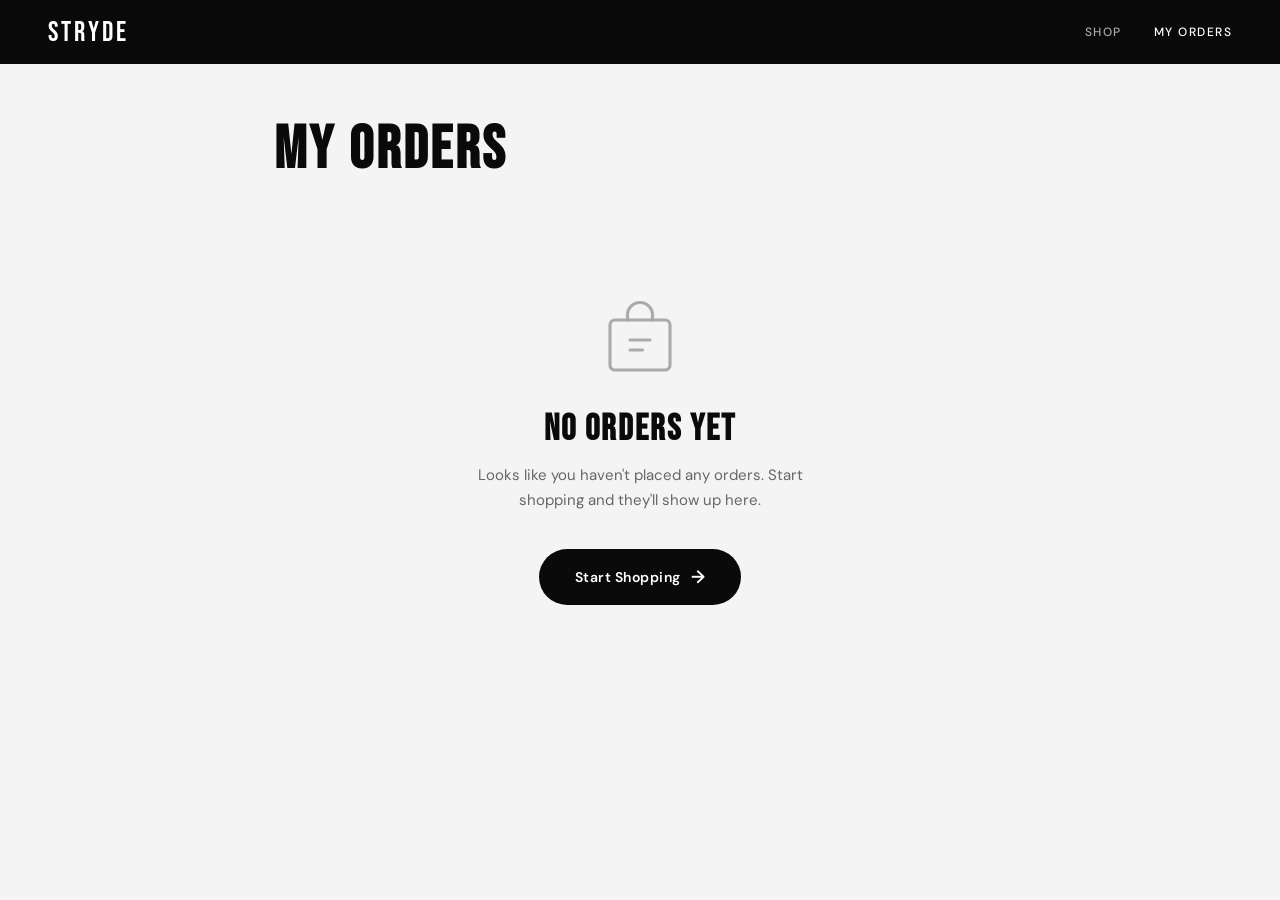
==== orders.html @ 08ab0f85 "Initial STRYDE ecommerce commit" ====
<!DOCTYPE html>
<html lang="en">
<head>
  <meta charset="UTF-8" />
  <meta name="viewport" content="width=device-width, initial-scale=1.0"/>
  <title>Stryde — My Orders</title>
  <link rel="preconnect" href="https://fonts.googleapis.com">
  <link rel="preconnect" href="https://fonts.gstatic.com" crossorigin>
  <link href="https://fonts.googleapis.com/css2?family=Bebas+Neue&family=DM+Sans:ital,wght@0,300;0,400;0,500;0,600;1,400&display=swap" rel="stylesheet">
  <link rel="stylesheet" href="css/orders.css" />
</head>
<body>

  <!-- HEADER -->
  <header class="site-header">
    <div class="header-inner">
      <a href="index.html" class="brand">STRYDE</a>
      <nav class="header-nav">
        <a href="index.html" class="nav-link">Shop</a>
        <a href="orders.html" class="nav-link nav-link--active">My Orders</a>
      </nav>
    </div>
  </header>

  <!-- MAIN -->
  <main class="orders-wrapper">

    <!-- PAGE TITLE -->
    <div class="page-heading">
      <h1 class="page-title">My Orders</h1>
      <p class="page-subtitle" id="orderCount"></p>
    </div>

    <!-- ORDER LIST -->
    <div class="orders-list" id="ordersList"></div>

    <!-- EMPTY STATE -->
    <div class="empty-state" id="emptyState" style="display:none;">
      <div class="empty-icon">
        <svg viewBox="0 0 64 64" fill="none" xmlns="http://www.w3.org/2000/svg">
          <rect x="8" y="16" width="48" height="40" rx="4" stroke="currentColor" stroke-width="2.5"/>
          <path d="M22 16V12a10 10 0 0 1 20 0v4" stroke="currentColor" stroke-width="2.5" stroke-linecap="round"/>
          <path d="M24 32h16M24 40h10" stroke="currentColor" stroke-width="2.5" stroke-linecap="round"/>
        </svg>
      </div>
      <h2 class="empty-title">No orders yet</h2>
      <p class="empty-msg">Looks like you haven't placed any orders. Start shopping and they'll show up here.</p>
      <a href="index.html" class="start-shopping-btn">
        Start Shopping <span class="btn-arrow">→</span>
      </a>
    </div>

  </main>

  <!-- ORDER CARD TEMPLATE -->
  <template id="orderCardTemplate">
    <article class="order-card">
      <div class="order-card-header">
        <div class="order-meta-left">
          <span class="order-id-label">Order</span>
          <span class="order-id"></span>
        </div>
        <div class="order-meta-right">
          <span class="order-date"></span>
          <span class="order-status">Shipping</span>
        </div>
      </div>

      <div class="order-items"></div>

      <div class="order-card-footer">
        <span class="order-items-count"></span>
        <div class="order-total-row">
          <span class="order-total-label">Order Total</span>
          <span class="order-total-amount"></span>
        </div>
      </div>
    </article>
  </template>

  <!-- ITEM ROW TEMPLATE -->
  <template id="itemRowTemplate">
    <div class="item-row">
      <div class="item-thumb-wrap">
        <img class="item-thumb" alt="" />
        <div class="item-thumb-placeholder" style="display:none;">
          <svg viewBox="0 0 24 24" fill="none" stroke="currentColor" stroke-width="1.5" stroke-linecap="round" stroke-linejoin="round">
            <path d="M2 16l2-6 5 2 4-6 7 4-1 6H2z"/>
          </svg>
        </div>
      </div>
      <div class="item-details">
        <span class="item-name"></span>
        <span class="item-qty"></span>
      </div>
      <span class="item-line-total"></span>
    </div>
  </template>

  <script src="js/orders.js"></script>
</body>
</html>
---- css/orders.css ----
/* =============================================
   STRYDE — MY ORDERS STYLES
   Theme: Nike-inspired, black & white, minimal
   Fonts: Bebas Neue (display) + DM Sans (body)
============================================= */

*, *::before, *::after {
  box-sizing: border-box;
  margin: 0;
  padding: 0;
}

:root {
  --black:      #0a0a0a;
  --white:      #ffffff;
  --gray-50:    #fafafa;
  --gray-100:   #f4f4f4;
  --gray-200:   #e8e8e8;
  --gray-400:   #aaaaaa;
  --gray-600:   #666666;
  --green:      #1a7f3c;
  --green-bg:   #edf7f1;
  --radius-sm:  8px;
  --radius-md:  14px;
  --radius-lg:  18px;
  --transition: 0.22s cubic-bezier(0.4, 0, 0.2, 1);
  --shadow-card: 0 2px 16px rgba(0,0,0,0.07);
  --shadow-hover: 0 10px 40px rgba(0,0,0,0.12);
}

html { scroll-behavior: smooth; }

body {
  font-family: 'DM Sans', sans-serif;
  background: var(--gray-100);
  color: var(--black);
  min-height: 100vh;
  -webkit-font-smoothing: antialiased;
}

/* ── HEADER ── */
.site-header {
  background: var(--black);
  height: 64px;
  padding: 0 48px;
  display: flex;
  align-items: center;
  position: sticky;
  top: 0;
  z-index: 100;
}

.header-inner {
  width: 100%;
  display: flex;
  align-items: center;
  justify-content: space-between;
}

.brand {
  font-family: 'Bebas Neue', sans-serif;
  font-size: 28px;
  color: var(--white);
  letter-spacing: 3px;
  text-decoration: none;
}

.header-nav {
  display: flex;
  gap: 32px;
  align-items: center;
}

.nav-link {
  font-size: 12px;
  font-weight: 500;
  letter-spacing: 1.5px;
  text-transform: uppercase;
  color: var(--gray-400);
  text-decoration: none;
  transition: color var(--transition);
}

.nav-link:hover,
.nav-link--active {
  color: var(--white);
}

/* ── MAIN WRAPPER ── */
.orders-wrapper {
  max-width: 780px;
  margin: 0 auto;
  padding: 56px 24px 100px;
}

/* ── PAGE HEADING ── */
.page-heading {
  margin-bottom: 40px;
  animation: fadeUp 0.4s ease both;
}

.page-title {
  font-family: 'Bebas Neue', sans-serif;
  font-size: clamp(40px, 6vw, 60px);
  letter-spacing: 3px;
  color: var(--black);
  line-height: 1;
  margin-bottom: 8px;
}

.page-subtitle {
  font-size: 14px;
  color: var(--gray-600);
  font-weight: 400;
}

/* ── ORDERS LIST ── */
.orders-list {
  display: flex;
  flex-direction: column;
  gap: 20px;
}

/* ── ORDER CARD ── */
.order-card {
  background: var(--white);
  border-radius: var(--radius-lg);
  box-shadow: var(--shadow-card);
  overflow: hidden;
  transition: transform var(--transition), box-shadow var(--transition);
  animation: fadeUp 0.4s ease both;
}

.order-card:hover {
  transform: translateY(-3px);
  box-shadow: var(--shadow-hover);
}

/* ── CARD HEADER ── */
.order-card-header {
  display: flex;
  justify-content: space-between;
  align-items: flex-start;
  padding: 22px 28px 18px;
  border-bottom: 1px solid var(--gray-200);
  background: var(--gray-50);
}

.order-meta-left {
  display: flex;
  flex-direction: column;
  gap: 3px;
}

.order-id-label {
  font-size: 10px;
  font-weight: 600;
  letter-spacing: 2px;
  text-transform: uppercase;
  color: var(--gray-400);
}

.order-id {
  font-family: 'DM Sans', sans-serif;
  font-size: 15px;
  font-weight: 600;
  color: var(--black);
  letter-spacing: 0.3px;
}

.order-meta-right {
  display: flex;
  flex-direction: column;
  align-items: flex-end;
  gap: 6px;
}

.order-date {
  font-size: 13px;
  color: var(--gray-600);
}

.order-status {
  font-size: 11px;
  font-weight: 600;
  letter-spacing: 0.8px;
  color: var(--green);
  background: var(--green-bg);
  padding: 3px 10px;
  border-radius: 99px;
}

/* ── ITEM ROWS ── */
.order-items {
  padding: 4px 0;
}

.item-row {
  display: flex;
  align-items: center;
  gap: 16px;
  padding: 14px 28px;
  border-bottom: 1px solid var(--gray-200);
  transition: background var(--transition);
}

.item-row:last-child {
  border-bottom: none;
}

.item-row:hover {
  background: var(--gray-50);
}

/* Thumbnail */
.item-thumb-wrap {
  width: 52px;
  height: 52px;
  border-radius: var(--radius-sm);
  overflow: hidden;
  flex-shrink: 0;
  background: var(--gray-100);
  border: 1px solid var(--gray-200);
}

.item-thumb {
  width: 100%;
  height: 100%;
  object-fit: cover;
  display: block;
}

.item-thumb-placeholder {
  width: 100%;
  height: 100%;
  display: flex;
  align-items: center;
  justify-content: center;
  color: var(--gray-400);
}

.item-thumb-placeholder svg {
  width: 22px;
  height: 22px;
}

/* Item Details */
.item-details {
  flex: 1;
  min-width: 0;
  display: flex;
  flex-direction: column;
  gap: 3px;
}

.item-name {
  font-size: 14px;
  font-weight: 600;
  color: var(--black);
  white-space: nowrap;
  overflow: hidden;
  text-overflow: ellipsis;
}

.item-qty {
  font-size: 12px;
  color: var(--gray-600);
}

.item-line-total {
  font-size: 14px;
  font-weight: 600;
  color: var(--black);
  white-space: nowrap;
  font-variant-numeric: tabular-nums;
  flex-shrink: 0;
}

/* ── CARD FOOTER ── */

.order-card {
  will-change: transform;
}

.order-card-footer {
  display: flex;
  align-items: center;
  justify-content: space-between;
  padding: 18px 28px;
  background: var(--gray-50);
  border-top: 1px solid var(--gray-200);
}

.order-items-count {
  font-size: 12px;
  color: var(--gray-400);
  font-weight: 500;
}

.order-total-row {
  display: flex;
  align-items: baseline;
  gap: 10px;
}

.order-total-label {
  font-size: 12px;
  font-weight: 500;
  letter-spacing: 1px;
  text-transform: uppercase;
  color: var(--gray-600);
}

.order-total-amount {
  font-family: 'Bebas Neue', sans-serif;
  font-size: 26px;
  letter-spacing: 1px;
  color: var(--black);
}

/* ── EMPTY STATE ── */
.empty-state {
  display: flex;
  flex-direction: column;
  align-items: center;
  text-align: center;
  padding: 80px 24px;
  animation: fadeUp 0.4s ease both;
}

.empty-icon {
  width: 80px;
  height: 80px;
  color: var(--gray-400);
  margin-bottom: 28px;
}

.empty-icon svg {
  width: 100%;
  height: 100%;
}

.empty-title {
  font-family: 'Bebas Neue', sans-serif;
  font-size: 36px;
  letter-spacing: 2px;
  color: var(--black);
  margin-bottom: 12px;
}

.empty-msg {
  font-size: 15px;
  color: var(--gray-600);
  line-height: 1.65;
  max-width: 340px;
  margin-bottom: 36px;
}

.start-shopping-btn {
  display: inline-flex;
  align-items: center;
  gap: 10px;
  background: var(--black);
  color: var(--white);
  text-decoration: none;
  padding: 16px 36px;
  border-radius: 999px;
  font-size: 14px;
  font-weight: 600;
  letter-spacing: 0.5px;
  transition: background var(--transition), transform var(--transition), box-shadow var(--transition);
}

.start-shopping-btn:hover {
  background: #222;
  transform: translateY(-2px);
  box-shadow: 0 6px 24px rgba(0,0,0,0.18);
}

.start-shopping-btn:hover .btn-arrow {
  transform: translateX(4px);
}

.btn-arrow {
  font-size: 18px;
  display: inline-block;
  transition: transform var(--transition);
}

/* ── ANIMATIONS ── */
@keyframes fadeUp {
  from { opacity: 0; transform: translateY(20px); }
  to   { opacity: 1; transform: translateY(0); }
}

/* Stagger cards */
.order-card:nth-child(1)  { animation-delay: 0ms;   }
.order-card:nth-child(2)  { animation-delay: 60ms;  }
.order-card:nth-child(3)  { animation-delay: 120ms; }
.order-card:nth-child(4)  { animation-delay: 180ms; }
.order-card:nth-child(5)  { animation-delay: 240ms; }
.order-card:nth-child(6)  { animation-delay: 300ms; }
.order-card:nth-child(7)  { animation-delay: 360ms; }
.order-card:nth-child(8)  { animation-delay: 420ms; }

/* ── RESPONSIVE ── */
@media (max-width: 600px) {
  .site-header { padding: 0 20px; }
  .orders-wrapper { padding: 36px 16px 80px; }

  .order-card-header,
  .item-row,
  .order-card-footer { padding-left: 20px; padding-right: 20px; }

  .order-meta-right { align-items: flex-end; }
  .page-title { font-size: 38px; }
}

@media (max-width: 400px) {
  .order-card-header { flex-direction: column; gap: 10px; }
  .order-meta-right { align-items: flex-start; flex-direction: row; gap: 12px; }
}
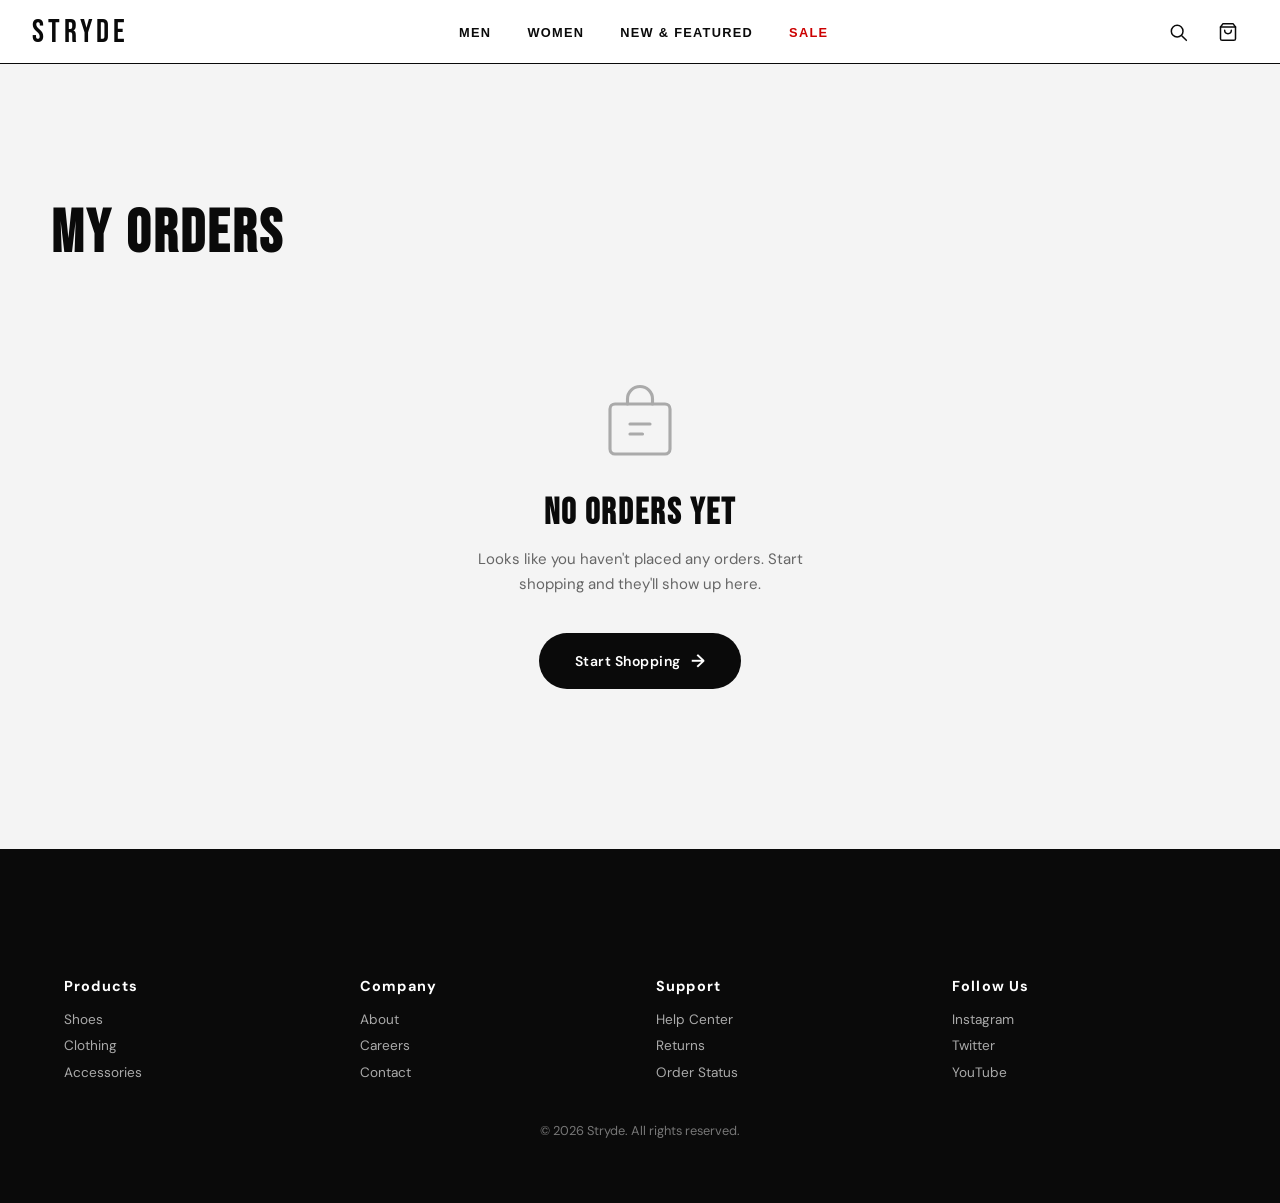
==== commit 834d92c6: "Added modal order details system" ====
--- a/orders.html
+++ b/orders.html
@@ -7,20 +7,84 @@
   <link rel="preconnect" href="https://fonts.googleapis.com">
   <link rel="preconnect" href="https://fonts.gstatic.com" crossorigin>
   <link href="https://fonts.googleapis.com/css2?family=Bebas+Neue&family=DM+Sans:ital,wght@0,300;0,400;0,500;0,600;1,400&display=swap" rel="stylesheet">
+  <link rel="stylesheet" href="css/style.css" />
   <link rel="stylesheet" href="css/orders.css" />
 </head>
 <body>
 
   <!-- HEADER -->
-  <header class="site-header">
-    <div class="header-inner">
-      <a href="index.html" class="brand">STRYDE</a>
-      <nav class="header-nav">
-        <a href="index.html" class="nav-link">Shop</a>
-        <a href="orders.html" class="nav-link nav-link--active">My Orders</a>
-      </nav>
-    </div>
-  </header>
+<nav class="stryde-nav" id="navbar" role="navigation" aria-label="Main navigation">
+  <div class="nav-inner">
+
+    <a href="index.html" class="nav-logo" aria-label="Stryde home">STRYDE</a>
+
+    <ul class="nav-menu" role="list">
+      <li><a href="#">Men</a></li>
+      <li><a href="#">Women</a></li>
+      <li><a href="#">New & Featured</a></li>
+      <li><a href="#" class="sale">Sale</a></li>
+    </ul>
+
+    <div class="nav-actions">
+
+      <div class="search-wrapper" id="searchWrapper">
+
+        <button class="nav-icon-btn"
+                id="searchBtn"
+                aria-label="Toggle search">
+
+          <svg viewBox="0 0 24 24" aria-hidden="true">
+            <circle cx="11" cy="11" r="7"/>
+            <line x1="16.5" y1="16.5" x2="22" y2="22"/>
+          </svg>
+
+        </button>
+
+        <input type="search"
+               class="search-input"
+               id="searchInput"
+               placeholder="Search..."
+               aria-label="Search" />
+
+      </div>
+
+      <button class="nav-icon-btn"
+              aria-label="View cart"
+              onclick="window.location.href='cart.html'">
+
+        <svg viewBox="0 0 24 24" aria-hidden="true">
+          <path d="M6 2L3 6v14a2 2 0 002 2h14a2 2 0 002-2V6l-3-4z"/>
+          <line x1="3" y1="6" x2="21" y2="6"/>
+          <path d="M16 10a4 4 0 01-8 0"/>
+        </svg>
+
+        <span class="cart-badge"></span>
+
+      </button>
+
+      <button class="hamburger"
+              id="hamburger"
+              aria-label="Toggle menu">
+
+        <span></span>
+        <span></span>
+        <span></span>
+
+      </button>
+
+    </div>
+
+  </div>
+</nav>
+
+<div class="mobile-drawer" id="mobileDrawer" aria-hidden="true">
+  <ul role="list">
+    <li><a href="#">Men</a></li>
+    <li><a href="#">Women</a></li>
+    <li><a href="#">New & Featured</a></li>
+    <li><a href="#" class="sale">Sale</a></li>
+  </ul>
+</div>
 
   <!-- MAIN -->
   <main class="orders-wrapper">
@@ -97,6 +161,63 @@
     </div>
   </template>
 
+  <div class="order-modal-overlay" id="orderModal">
+
+  <div class="order-modal">
+
+    <button class="modal-close" id="closeModal">
+      ✕
+    </button>
+
+    <div id="modalContent">
+
+    </div>
+
+  </div>
+
+</div><footer class="stryde-footer">
+
+  <script src="js/main.js"></script>
   <script src="js/orders.js"></script>
+
+  <footer class="stryde-footer">
+  <div class="footer-container">
+
+    <div class="footer-col">
+      <h4>Products</h4>
+      <a href="#">Shoes</a>
+      <a href="#">Clothing</a>
+      <a href="#">Accessories</a>
+    </div>
+
+    <div class="footer-col">
+      <h4>Company</h4>
+      <a href="#">About</a>
+      <a href="#">Careers</a>
+      <a href="#">Contact</a>
+    </div>
+
+    <div class="footer-col">
+      <h4>Support</h4>
+      <a href="#">Help Center</a>
+      <a href="#">Returns</a>
+      <a href="#">Order Status</a>
+    </div>
+
+    <div class="footer-col">
+      <h4>Follow Us</h4>
+      <a href="#">Instagram</a>
+      <a href="#">Twitter</a>
+      <a href="#">YouTube</a>
+    </div>
+
+  </div>
+
+  <div class="footer-bottom">
+    <p>© 2026 Stryde. All rights reserved.</p>
+  </div>
+</footer>
+
+
 </body>
 </html>
--- a/css/style.css
+++ b/css/style.css
@@ -0,0 +1,1587 @@
+@import url('https://fonts.googleapis.com/css2?family=Bebas+Neue&family=Barlow:wght@400;500;600&display=swap');
+
+/* Smooth transitions everywhere */
+* {
+  transition: all 0.25s ease;
+}
+
+*, *::before, *::after {
+  box-sizing: border-box;
+  margin: 0;
+  padding: 0;
+}
+
+:root {
+  --black: #0a0a0a;
+  --white: #ffffff;
+  --nav-height: 64px;
+
+  --off-white: #f7f7f5;
+  --gray-100: #f2f2f0;
+  --gray-300: #d8d8d4;
+  --gray-500: #9a9a94;
+  --gray-700: #4a4a46;
+
+  --accent: #c8ff00;
+
+  --font-display: 'Bebas Neue', sans-serif;
+  --font-body: 'Barlow', sans-serif;
+
+  --transition: 0.22s cubic-bezier(0.4, 0, 0.2, 1);
+  --transition-fast: 0.18s ease;
+  --transition-smooth: 0.42s ease;
+
+  --ease-out-expo: cubic-bezier(0.16, 1, 0.3, 1);
+}
+
+html, body { height: 100%; }
+
+body {
+  font-family: var(--font-body);
+  background: var(--off-white);
+  color: var(--black);
+  display: flex;
+  flex-direction: column;
+  min-height: 100vh;
+  overflow-x: hidden;
+}
+
+
+/* ── Navbar ── */
+.stryde-nav {
+  position: sticky;
+  top: 0;
+  z-index: 1000;
+  background: var(--white);
+  border-bottom: 1.5px solid var(--black);
+  transition: box-shadow var(--transition);
+  height: var(--nav-height);
+}
+
+.stryde-nav.scrolled {
+  box-shadow: 0 4px 24px rgba(0, 0, 0, 0.10);
+}
+
+.nav-inner {
+  max-width: 1280px;
+  margin: 0 auto;
+  padding: 0 2rem;
+  height: 64px;
+  display: grid;
+  grid-template-columns: auto 1fr auto;
+  align-items: center;
+}
+
+/* ── Logo ── */
+.nav-logo {
+  font-family: 'Bebas Neue', sans-serif;
+  font-size: 2rem;
+  letter-spacing: 0.12em;
+  color: var(--black);
+  text-decoration: none;
+  position: relative;
+  display: inline-block;
+  transition: color var(--transition);
+  justify-self: start;
+}
+
+.nav-logo::after {
+  content: '';
+  position: absolute;
+  left: 0;
+  bottom: -2px;
+  width: 0;
+  height: 2px;
+  background: var(--black);
+  transition: width var(--transition);
+}
+
+.nav-logo:hover::after {
+  width: 100%;
+}
+
+/* ── Center Menu ── */
+.nav-menu {
+  display: flex;
+  align-items: center;
+  justify-content: center;
+  gap: 0.25rem;
+  list-style: none;
+}
+
+.nav-menu a {
+  position: relative;
+  display: block;
+  padding: 0.45rem 1rem;
+  font-family: 'Barlow', sans-serif;
+  font-size: 0.8rem;
+  font-weight: 600;
+  letter-spacing: 0.1em;
+  text-transform: uppercase;
+  color: var(--black);
+  text-decoration: none;
+  border-radius: 2px;
+  transition: color var(--transition), background var(--transition);
+  overflow: hidden;
+}
+
+.nav-menu a::before {
+  content: '';
+  position: absolute;
+  bottom: 0;
+  left: 50%;
+  transform: translateX(-50%);
+  width: 0;
+  height: 2px;
+  background: var(--black);
+  transition: width var(--transition);
+}
+
+.nav-menu a:hover {
+  color: var(--black);
+}
+
+.nav-menu a:hover::before {
+  width: calc(100% - 2rem);
+}
+
+.nav-menu a.sale {
+  color: #cc0000;
+}
+
+.nav-menu a.sale::before {
+  background: #cc0000;
+}
+
+/* ── Right Actions ── */
+.nav-actions {
+  display: flex;
+  align-items: center;
+  gap: 0.6rem;
+  justify-content: flex-end;
+  justify-self: end;
+}
+
+.nav-icon-btn {
+  position: relative;
+  display: flex;
+  align-items: center;
+  justify-content: center;
+  width: 40px;
+  height: 40px;
+  min-width: 40px;
+  min-height: 40px;
+  border: none;
+  background: transparent;
+  cursor: pointer;
+  border-radius: 50%;
+  transition: background var(--transition), transform var(--transition);
+  color: var(--black);
+  flex-shrink: 0; 
+}
+
+.nav-icon-btn:hover {
+  background: var(--gray-light);
+  transform: scale(1.08);
+}
+
+.nav-icon-btn:active {
+  transform: scale(0.95);
+}
+
+.nav-icon-btn svg {
+  width: 20px;
+  height: 20px;
+  stroke: var(--black);
+  fill: none;
+  stroke-width: 1.8;
+  stroke-linecap: round;
+  stroke-linejoin: round;
+  pointer-events: none;
+}
+
+.cart-badge {
+  position: absolute;
+  top: 5px;
+  right: 5px;
+  width: 16px;
+  height: 16px;
+  background: var(--black);
+  color: var(--white);
+  font-size: 10px;
+  font-weight: 700;
+  border-radius: 50%;
+  display: flex;
+  align-items: center;
+  justify-content: center;
+  line-height: 1;
+}
+
+/* ── Search Expand ── */
+/* ── Search Expand (LEFT SIDE FIXED) ── */
+.search-wrapper {
+  position: relative;
+  display: flex;
+  align-items: center;
+}
+
+/* Keep icon fixed */
+#searchBtn {
+  position: relative;
+  z-index: 2;
+}
+
+/* Hidden input initially */
+.search-input {
+  position: absolute;
+  right: 36px;
+  width: 0;
+  opacity: 0;
+
+  border: none;
+  border-bottom: 1.5px solid var(--black);
+  outline: none;
+  background: transparent;
+
+  font-family: 'Barlow', sans-serif;
+  font-size: 0.85rem;
+  letter-spacing: 0.05em;
+  padding: 4px 8px 4px 2px;
+  color: var(--black);
+
+  transition: width 0.3s ease, opacity 0.2s ease;
+}
+
+/* Expand LEFT */
+.search-wrapper.open .search-input {
+  width: 180px;
+  opacity: 1;
+}
+
+.search-wrapper.open .search-input {
+  opacity: 1;
+}
+
+.search-input::placeholder {
+  color: var(--gray-mid);
+}
+
+/* ── Hamburger ── */
+.hamburger {
+  display: none;
+  flex-direction: column;
+  justify-content: center;
+  gap: 5px;
+  width: 40px;
+  height: 40px;
+  background: none;
+  border: none;
+  cursor: pointer;
+  padding: 8px;
+  border-radius: 50%;
+  transition: background var(--transition);
+}
+
+.hamburger:hover {
+  background: var(--gray-light);
+}
+
+.hamburger span {
+  display: block;
+  height: 1.5px;
+  background: var(--black);
+  border-radius: 2px;
+  transform-origin: center;
+  transition: transform var(--transition), opacity var(--transition), width var(--transition);
+}
+
+.hamburger span:nth-child(3) {
+  width: 60%;
+}
+
+.hamburger.active span:nth-child(1) {
+  transform: translateY(6.5px) rotate(45deg);
+}
+
+.hamburger.active span:nth-child(2) {
+  opacity: 0;
+}
+
+.hamburger.active span:nth-child(3) {
+  width: 100%;
+  transform: translateY(-6.5px) rotate(-45deg);
+}
+
+/* ── Mobile Drawer ── */
+.mobile-drawer {
+  display: none;
+  position: fixed;
+  top: 64px;
+  left: 0;
+  right: 0;
+  background: var(--white);
+  border-bottom: 1.5px solid var(--black);
+  padding: 1.5rem 2rem;
+  transform: translateY(-8px);
+  opacity: 0;
+  pointer-events: none;
+  transition: transform 0.3s cubic-bezier(0.4, 0, 0.2, 1), opacity 0.3s;
+  z-index: 999;
+}
+
+.mobile-drawer.open {
+  transform: translateY(0);
+  opacity: 1;
+  pointer-events: auto;
+}
+
+.mobile-drawer ul {
+  list-style: none;
+  display: flex;
+  flex-direction: column;
+  gap: 0;
+}
+
+.mobile-drawer ul li a {
+  display: block;
+  padding: 1rem 0;
+  font-family: 'Barlow', sans-serif;
+  font-size: 1rem;
+  font-weight: 600;
+  letter-spacing: 0.08em;
+  text-transform: uppercase;
+  color: var(--black);
+  text-decoration: none;
+  border-bottom: 1px solid #e8e8e8;
+  transition: padding-left var(--transition), color var(--transition);
+}
+
+.mobile-drawer ul li:last-child a {
+  border-bottom: none;
+}
+
+.mobile-drawer ul li a:hover {
+  padding-left: 1rem;
+}
+
+.mobile-drawer ul li a.sale {
+  color: #cc0000;
+}
+
+/* ── Responsive ── */
+@media (max-width: 768px) {
+
+  .nav-inner {
+    display: flex;
+    justify-content: space-between;
+    align-items: center;
+    position: relative;
+  }
+
+  .nav-menu {
+    display: none;
+  }
+
+  .profile-wrapper {
+    display: none;
+  }
+
+  .hamburger {
+    display: flex !important;
+    z-index: 1001;
+  }
+
+  .mobile-drawer {
+    display: block;
+  }
+
+  .nav-actions {
+    display: flex;
+    align-items: center;
+    gap: 0.5rem;
+  }
+
+  .nav-logo {
+    font-size: 1.7rem;
+  }
+
+  .search-wrapper.open .search-input {
+    width: 110px !important;
+  }
+
+}
+
+@media (max-width: 480px) {
+  .nav-inner {
+    padding: 0 1.25rem;
+  }
+}
+
+/* PROFILE DROPDOWN */
+.profile-wrapper {
+  position: relative;
+}
+
+.profile-dropdown {
+  position: absolute;
+  top: 45px;
+  right: 0;
+  background: white;
+  border: 1px solid #ddd;
+  width: 180px;
+  display: none;
+  flex-direction: column;
+  z-index: 1000;
+  min-width: 180px;
+  padding: 5px 0;
+}
+
+.profile-dropdown a {
+  padding: 10px;
+  text-decoration: none;
+  color: #111;
+  transition: background 0.2s ease;
+  font-size: 14px;
+}
+
+.profile-dropdown a:hover {
+  background: #f5f5f5;
+}
+
+.profile-dropdown.show {
+  display: flex;
+}
+
+
+/* ── HERO SECTION ── */
+
+/* ── Hero ─────────────────────────────────── */
+.stryde-hero {
+  position: relative;
+  width: 100%;
+  height: 100vh;
+  min-height: 600px;
+  display: flex;
+  align-items: center;
+  overflow: hidden;
+}
+
+/* Background image */
+.hero-bg {
+  position: absolute;
+  inset: 0;
+  background-image: url('https://images.unsplash.com/photo-1542291026-7eec264c27ff?w=1800&q=90&auto=format&fit=crop&fp-x=0.6&fp-y=0.4');
+  background-size: cover;
+  background-position: center right;
+  transform: scale(1.04);
+  animation: bgReveal 1.8s var(--ease-out-expo) forwards;
+  will-change: transform;
+}
+
+@keyframes bgReveal {
+  from { transform: scale(1.12); }
+  to   { transform: scale(1.04); }
+}
+
+/* Grain texture overlay */
+.hero-grain {
+  position: absolute;
+  inset: 0;
+  background-image: url("data:image/svg+xml,%3Csvg viewBox='0 0 256 256' xmlns='http://www.w3.org/2000/svg'%3E%3Cfilter id='noise'%3E%3CfeTurbulence type='fractalNoise' baseFrequency='0.9' numOctaves='4' stitchTiles='stitch'/%3E%3C/filter%3E%3Crect width='100%25' height='100%25' filter='url(%23noise)' opacity='1'/%3E%3C/svg%3E");
+  opacity: 0.035;
+  pointer-events: none;
+  z-index: 2;
+}
+
+/* Gradient overlay – heavy left, lighter right */
+.hero-overlay {
+  position: absolute;
+  inset: 0;
+  background:
+    linear-gradient(
+      100deg,
+      rgba(0,0,0,0.85) 0%,
+      rgba(0,0,0,0.5) 45%,
+      rgba(0,0,0,0.15) 100%
+    );
+}
+
+/* Inner layout */
+.hero-inner {
+  position: relative;
+  z-index: 3;
+  width: 100%;
+  max-width: 1320px;
+  margin: 0 auto;
+  padding: 0 60px;
+  display: flex;
+  flex-direction: column;
+  align-items: flex-start;
+}
+
+/* ── Eyebrow ─────────────────────────────── */
+.hero-eyebrow {
+  display: inline-flex;
+  align-items: center;
+  gap: 12px;
+  font-family: var(--font-body);
+  font-size: 0.68rem;
+  font-weight: 600;
+  letter-spacing: 0.22em;
+  text-transform: uppercase;
+  color: var(--accent);
+  margin-bottom: 20px;
+
+  opacity: 0;
+  transform: translateY(14px);
+  animation: fadeUp 0.7s var(--ease-out-expo) 0.3s forwards;
+}
+
+.hero-eyebrow::before {
+  content: '';
+  display: block;
+  width: 28px;
+  height: 1.5px;
+  background: var(--accent);
+}
+
+/* ── Heading ─────────────────────────────── */
+.hero-heading {
+  font-family: var(--font-display);
+  font-size: clamp(3.5rem, 7vw, 7rem);
+  line-height: 0.91;
+  letter-spacing: 0.02em;
+  color: var(--white);
+  max-width: 14ch;
+
+  opacity: 0;
+  transform: translateY(22px);
+  animation: fadeUp 0.85s var(--ease-out-expo) 0.48s forwards;
+}
+
+.hero-heading .line-dim {
+  color: rgba(255,255,255,0.55);   /* ghost second line — editorial contrast */
+}
+
+.hero-heading .word-accent {
+  color: var(--accent);
+}
+
+/* ── Rule ────────────────────────────────── */
+.hero-rule {
+  width: 56px;
+  height: 2px;
+  background: var(--white);
+  margin: 32px 0 28px;
+  opacity: 0;
+  animation: fadeUp 0.6s var(--ease-out-expo) 0.7s forwards;
+}
+
+/* ── Subtitle ────────────────────────────── */
+.hero-subtitle {
+  font-family: var(--font-body);
+  font-size: clamp(0.85rem, 1.5vw, 1rem);
+  font-weight: 300;
+  line-height: 1.7;
+  letter-spacing: 0.04em;
+  color: rgba(255,255,255,0.65);
+  max-width: 36ch;
+
+  opacity: 0;
+  transform: translateY(14px);
+  animation: fadeUp 0.7s var(--ease-out-expo) 0.78s forwards;
+}
+
+/* ── CTA Row ─────────────────────────────── */
+.hero-cta-row {
+  display: flex;
+  align-items: center;
+  gap: 20px;
+  margin-top: 40px;
+
+  opacity: 0;
+  transform: translateY(12px);
+  animation: fadeUp 0.65s var(--ease-out-expo) 0.92s forwards;
+}
+
+/* Primary button */
+.btn-primary {
+  display: inline-flex;
+  align-items: center;
+  gap: 12px;
+  padding: 17px 38px;
+  background: var(--white);
+  color: var(--black);
+  font-family: var(--font-body);
+  font-size: 0.72rem;
+  font-weight: 700;
+  letter-spacing: 0.18em;
+  text-transform: uppercase;
+  text-decoration: none;
+  border: none;
+  cursor: pointer;
+  position: relative;
+  overflow: hidden;
+  transition: color 0.3s ease;
+}
+
+.btn-primary::before {
+  content: '';
+  position: absolute;
+  inset: 0;
+  background: var(--accent);
+  transform: translateX(-101%);
+  transition: transform 0.38s var(--ease-out-expo);
+}
+
+.btn-primary:hover::before { transform: translateX(0); }
+.btn-primary:hover { color: var(--black); }
+
+.btn-primary span,
+.btn-primary svg { position: relative; z-index: 1; }
+
+.btn-primary svg {
+  width: 13px;
+  height: 13px;
+  stroke: currentColor;
+  fill: none;
+  stroke-width: 2.2;
+  stroke-linecap: round;
+  stroke-linejoin: round;
+  transition: transform 0.25s ease;
+}
+
+.btn-primary:hover svg { transform: translateX(4px); }
+
+/* Ghost link */
+.btn-ghost {
+  display: inline-flex;
+  align-items: center;
+  gap: 8px;
+  font-family: var(--font-body);
+  font-size: 0.7rem;
+  font-weight: 600;
+  letter-spacing: 0.14em;
+  text-transform: uppercase;
+  color: rgba(255,255,255,0.6);
+  text-decoration: none;
+  padding-bottom: 3px;
+  border-bottom: 1px solid rgba(255,255,255,0.25);
+  transition: color 0.2s, border-color 0.2s;
+}
+
+.btn-ghost:hover {
+  color: var(--white);
+  border-color: var(--white);
+}
+
+/* ── Bottom meta strip ───────────────────── */
+.hero-meta {
+  position: absolute;
+  bottom: 36px;
+  right: 60px;
+  z-index: 3;
+  display: flex;
+  align-items: center;
+  gap: 32px;
+
+  opacity: 0;
+  animation: fadeIn 0.8s ease 1.2s forwards;
+}
+
+.meta-stat {
+  text-align: right;
+}
+
+.meta-stat__num {
+  display: block;
+  font-family: var(--font-display);
+  font-size: 1.9rem;
+  letter-spacing: 0.04em;
+  color: var(--white);
+  line-height: 1;
+}
+
+.meta-stat__label {
+  display: block;
+  font-size: 0.62rem;
+  font-weight: 600;
+  letter-spacing: 0.16em;
+  text-transform: uppercase;
+  color: rgba(255,255,255,0.4);
+  margin-top: 3px;
+}
+
+.meta-divider {
+  width: 1px;
+  height: 36px;
+  background: rgba(255,255,255,0.15);
+}
+
+/* ── Scroll indicator ────────────────────── */
+.hero-scroll {
+  position: absolute;
+  bottom: 24px;
+  left: 50%;
+  transform: translateX(-50%);
+  z-index: 5;
+
+  display: flex;
+  flex-direction: column;
+  align-items: center;
+  gap: 6px;
+}
+
+.scroll-arrow {
+  width: 14px;
+  height: 14px;
+  border-right: 2px solid rgba(255,255,255,0.8);
+  border-bottom: 2px solid rgba(255,255,255,0.8);
+  transform: rotate(45deg);
+}
+
+.hero-scroll__label {
+  font-size: 0.6rem;
+  letter-spacing: 0.2em;
+  text-transform: uppercase;
+  color: rgba(255,255,255,0.6);
+}
+
+/* ── Animations ──────────────────────────── */
+@keyframes fadeUp {
+  to { opacity: 1; transform: translateY(0); }
+}
+
+@keyframes fadeIn {
+  to { opacity: 1; }
+}
+
+/* ── Responsive ──────────────────────────── */
+@media (max-width: 900px) {
+  .hero-inner  { padding: 0 36px 72px; }
+  .hero-meta   { right: 36px; gap: 20px; }
+  .hero-scroll { display: none; }
+}
+
+@media (max-width: 640px) {
+  .stryde-hero  { height: 92vh; align-items: flex-end; }
+  .hero-inner   { padding: 0 24px 60px; }
+
+  .hero-overlay {
+    background:
+      linear-gradient(to bottom, rgba(4,4,4,0.35) 0%, rgba(4,4,4,0.85) 70%),
+      linear-gradient(105deg, rgba(4,4,4,0.7) 0%, transparent 100%);
+  }
+
+  .hero-heading { font-size: clamp(3.6rem, 14vw, 5rem); }
+  .hero-rule    { margin: 22px 0 20px; width: 40px; }
+
+  .hero-meta {
+    display: none;          /* hidden on mobile — too cramped */
+  }
+
+  .hero-cta-row { flex-direction: column; align-items: flex-start; gap: 14px; margin-top: 30px; }
+  .btn-primary  { padding: 16px 32px; width: 100%; justify-content: center; }
+}
+
+@media (max-width: 400px) {
+  .hero-inner { padding: 0 20px 48px; }
+  .hero-eyebrow { font-size: 0.62rem; }
+}
+
+
+/* ── PRODUCTS ── */
+
+/* ── Section Shell ───────────────────────────── */
+.stryde-products {
+  padding: 100px 0 120px;
+}
+
+.products-container {
+  max-width: 1320px;
+  margin: 0 auto;
+  padding: 0 40px;
+}
+
+/* ── Section Header ──────────────────────────── */
+.section-header {
+  display: flex;
+  align-items: flex-end;
+  justify-content: space-between;
+  margin-bottom: 56px;
+  gap: 24px;
+}
+
+.header-left {
+  flex: 1;
+}
+
+.section-eyebrow {
+  display: inline-flex;
+  align-items: center;
+  gap: 10px;
+  font-family: var(--font-body);
+  font-size: 0.7rem;
+  font-weight: 600;
+  letter-spacing: 0.2em;
+  text-transform: uppercase;
+  color: var(--gray-500);
+  margin-bottom: 12px;
+}
+
+.section-eyebrow::before {
+  content: '';
+  display: inline-block;
+  width: 20px;
+  height: 1.5px;
+  background: var(--gray-300);
+}
+
+.section-title {
+  font-family: var(--font-display);
+  font-size: clamp(3rem, 6vw, 5.5rem);
+  letter-spacing: 0.03em;
+  line-height: 0.92;
+  color: var(--black);
+}
+
+.section-title em {
+  font-style: normal;
+  color: var(--gray-300);
+}
+
+.section-cta {
+  display: inline-flex;
+  align-items: center;
+  gap: 10px;
+  font-family: var(--font-body);
+  font-size: 0.78rem;
+  font-weight: 600;
+  letter-spacing: 0.12em;
+  text-transform: uppercase;
+  color: var(--black);
+  text-decoration: none;
+  padding-bottom: 4px;
+  border-bottom: 1.5px solid var(--black);
+  white-space: nowrap;
+  transition: gap var(--transition-fast), opacity var(--transition-fast);
+}
+
+.section-cta:hover {
+  gap: 16px;
+  opacity: 0.6;
+}
+
+.section-cta svg {
+  width: 14px;
+  height: 14px;
+  stroke: currentColor;
+  fill: none;
+  stroke-width: 2;
+  stroke-linecap: round;
+  stroke-linejoin: round;
+}
+
+/* ── Filter Strip ────────────────────────────── */
+.filter-strip {
+  display: flex;
+  align-items: center;
+  gap: 6px;
+  margin-bottom: 48px;
+  flex-wrap: wrap;
+}
+
+.filter-btn {
+  padding: 8px 20px;
+  font-family: var(--font-body);
+  font-size: 0.72rem;
+  font-weight: 600;
+  letter-spacing: 0.1em;
+  text-transform: uppercase;
+  color: var(--gray-700);
+  background: transparent;
+  border: 1.5px solid var(--gray-300);
+  border-radius: 100px;
+  cursor: pointer;
+  transition: background var(--transition-fast), color var(--transition-fast), border-color var(--transition-fast);
+}
+
+.filter-btn:hover {
+  border-color: var(--black);
+  color: var(--black);
+}
+
+.filter-btn.active {
+  background: var(--black);
+  color: var(--white);
+  border-color: var(--black);
+}
+
+/* ── Product Grid ────────────────────────────── */
+.products-grid {
+  display: grid;
+  grid-template-columns: repeat(3, 1fr);
+  gap: 2px;
+}
+
+/* ── Product Card ────────────────────────────── */
+.product-card {
+  position: relative;
+  background: var(--white);
+  cursor: pointer;
+  display: flex;
+  flex-direction: column;
+  /* staggered entrance */
+  opacity: 1 !important;
+  transform: none !important;
+  animation: cardReveal 0.6s var(--transition-smooth) forwards;
+  border-radius: 1rem;
+  overflow: hidden;
+  background: #fff;
+  transition: all 0.3s ease;
+}
+
+.product-card:nth-child(1) { animation-delay: 0.05s; }
+.product-card:nth-child(2) { animation-delay: 0.13s; }
+.product-card:nth-child(3) { animation-delay: 0.21s; }
+.product-card:nth-child(4) { animation-delay: 0.29s; }
+.product-card:nth-child(5) { animation-delay: 0.37s; }
+.product-card:nth-child(6) { animation-delay: 0.45s; }
+
+@keyframes cardReveal {
+  to { opacity: 1; transform: translateY(0); }
+}
+
+.product-card:hover {
+  transform: translateY(-8px);
+  box-shadow: 0 20px 40px rgba(0,0,0,0.1);
+}
+
+/* Image zone */
+.card-image-wrap {
+  position: relative;
+  aspect-ratio: 4 / 4.5;
+  background: var(--gray-100);
+  overflow: hidden;
+}
+
+.card-image-wrap img {
+  width: 100%;
+  height: 100%;
+  object-fit: cover;
+  object-position: center top;
+  transition: transform var(--transition-smooth), filter var(--transition-smooth);
+  filter: brightness(0.97);
+  display: block;
+  transition: transform 0.4s ease;
+}
+
+/* Hover: image scale + lift card */
+.product-card:hover .card-image-wrap img {
+  transform: scale(1.045);
+  filter: brightness(1);
+  transform: scale(1.05);
+}
+
+/* Quick-add overlay */
+.card-overlay {
+  position: absolute;
+  bottom: 0;
+  left: 0;
+  right: 0;
+  padding: 20px;
+  background: linear-gradient(to top, rgba(0,0,0,0.55) 0%, transparent 100%);
+  display: flex;
+  justify-content: center;
+  transform: translateY(100%);
+  transition: transform var(--transition-smooth);
+}
+
+.product-card:hover .card-overlay {
+  transform: translateY(0);
+}
+
+.quick-add-btn {
+  width: 100%;
+  padding: 13px 24px;
+  background: var(--white);
+  color: var(--black);
+  font-family: var(--font-body);
+  font-size: 0.72rem;
+  font-weight: 700;
+  letter-spacing: 0.15em;
+  text-transform: uppercase;
+  border: none;
+  cursor: pointer;
+  transition: background var(--transition-fast), color var(--transition-fast);
+}
+
+.quick-add-btn:hover {
+  background: var(--black);
+  color: var(--white);
+}
+
+/* Badges */
+.card-badges {
+  position: absolute;
+  top: 16px;
+  left: 16px;
+  display: flex;
+  flex-direction: column;
+  gap: 6px;
+  z-index: 2;
+}
+
+.badge {
+  display: inline-block;
+  padding: 4px 10px;
+  font-family: var(--font-body);
+  font-size: 0.62rem;
+  font-weight: 700;
+  letter-spacing: 0.12em;
+  text-transform: uppercase;
+}
+
+.badge-new    { background: var(--black); color: var(--white); }
+.badge-sale   { background: #e3000b;      color: var(--white); }
+.badge-hot    { background: var(--accent); color: var(--black); }
+
+/* Wishlist */
+.wishlist-btn {
+  position: absolute;
+  top: 14px;
+  right: 14px;
+  z-index: 2;
+  width: 36px;
+  height: 36px;
+  background: var(--white);
+  border: none;
+  border-radius: 50%;
+  display: flex;
+  align-items: center;
+  justify-content: center;
+  cursor: pointer;
+  opacity: 0;
+  transform: scale(0.8);
+  transition: opacity var(--transition-fast), transform var(--transition-fast), background var(--transition-fast);
+  box-shadow: 0 2px 10px rgba(0,0,0,0.12);
+}
+
+.product-card:hover .wishlist-btn {
+  opacity: 1;
+  transform: scale(1);
+}
+
+.wishlist-btn:hover { background: var(--black); }
+.wishlist-btn:hover svg { stroke: var(--white); }
+
+.wishlist-btn svg {
+  width: 15px;
+  height: 15px;
+  stroke: var(--black);
+  fill: none;
+  stroke-width: 1.8;
+  stroke-linecap: round;
+  stroke-linejoin: round;
+  transition: stroke var(--transition-fast);
+}
+
+.wishlist-btn.active svg { fill: #e3000b; stroke: #e3000b; }
+
+/* Card body */
+.card-body {
+  padding: 20px 22px 24px;
+  flex: 1;
+  display: flex;
+  flex-direction: column;
+  gap: 4px;
+  border-top: 1px solid var(--gray-100);
+}
+
+.card-category {
+  font-size: 0.65rem;
+  font-weight: 600;
+  letter-spacing: 0.16em;
+  text-transform: uppercase;
+  color: var(--gray-500);
+}
+
+.card-name {
+  font-family: var(--font-body);
+  font-size: 0.95rem;
+  font-weight: 600;
+  color: var(--black);
+  line-height: 1.35;
+  letter-spacing: 0.01em;
+  margin-top: 2px;
+}
+
+.card-colorway {
+  font-size: 0.75rem;
+  font-weight: 400;
+  color: var(--gray-500);
+  margin-top: 1px;
+}
+
+.card-footer {
+  display: flex;
+  align-items: center;
+  justify-content: space-between;
+  margin-top: 14px;
+}
+
+.card-price {
+  font-family: var(--font-body);
+  font-size: 0.9rem;
+  font-weight: 600;
+  color: var(--black);
+  letter-spacing: 0.02em;
+}
+
+.card-price .original {
+  font-size: 0.78rem;
+  font-weight: 400;
+  color: var(--gray-500);
+  text-decoration: line-through;
+  margin-right: 6px;
+}
+
+.card-price .sale-price { color: #e3000b; }
+
+/* Color swatches */
+.card-swatches {
+  display: flex;
+  gap: 5px;
+}
+
+.swatch {
+  width: 12px;
+  height: 12px;
+  border-radius: 50%;
+  border: 1.5px solid transparent;
+  cursor: pointer;
+  transition: transform var(--transition-fast), border-color var(--transition-fast);
+}
+
+.swatch:hover   { transform: scale(1.3); }
+.swatch.active  { border-color: var(--black); }
+
+/* ── Featured card (spans 2 cols) ────────────── */
+.product-card.featured {
+  grid-column: span 2;
+}
+
+.product-card.featured .card-image-wrap {
+  aspect-ratio: 16 / 10;
+}
+
+.product-card.featured .card-name {
+  font-size: 1.1rem;
+}
+
+/* ── Bottom CTA Strip ────────────────────────── */
+.products-footer {
+  display: flex;
+  align-items: center;
+  justify-content: center;
+  margin-top: 56px;
+  gap: 16px;
+}
+
+.btn-outline {
+  display: inline-flex;
+  align-items: center;
+  gap: 10px;
+  padding: 16px 40px;
+  font-family: var(--font-body);
+  font-size: 0.75rem;
+  font-weight: 700;
+  letter-spacing: 0.15em;
+  text-transform: uppercase;
+  color: var(--black);
+  background: transparent;
+  border: 1.5px solid var(--black);
+  text-decoration: none;
+  cursor: pointer;
+  transition: background var(--transition-fast), color var(--transition-fast);
+}
+
+.btn-outline:hover { background: var(--black); color: var(--white); }
+
+.btn-fill {
+  display: inline-flex;
+  align-items: center;
+  gap: 10px;
+  padding: 16px 40px;
+  font-family: var(--font-body);
+  font-size: 0.75rem;
+  font-weight: 700;
+  letter-spacing: 0.15em;
+  text-transform: uppercase;
+  color: var(--white);
+  background: var(--black);
+  border: 1.5px solid var(--black);
+  text-decoration: none;
+  cursor: pointer;
+  transition: background var(--transition-fast), color var(--transition-fast);
+}
+
+.btn-fill:hover { background: var(--gray-700); }
+
+/* ── FOOTER ── */
+.stryde-footer {
+  background: #0a0a0a;
+  color: white;
+  padding: 4rem 2rem 2rem;
+}
+
+.footer-container {
+  display: grid;
+  grid-template-columns: repeat(4, 1fr);
+  gap: 2rem;
+}
+
+.footer-col h4 {
+  margin-bottom: 1rem;
+  font-size: 0.9rem;
+  letter-spacing: 0.08em;
+}
+
+.footer-col a {
+  display: block;
+  color: #aaa;
+  text-decoration: none;
+  margin-bottom: 0.6rem;
+  font-size: 0.85rem;
+}
+
+.footer-col a:hover {
+  color: white;
+}
+
+.footer-bottom {
+  margin-top: 2rem;
+  text-align: center;
+  font-size: 0.8rem;
+  color: #777;
+}
+
+/* Mobile */
+@media (max-width: 768px) {
+  .footer-container {
+    grid-template-columns: 2fr 2fr;
+  }
+}
+
+/* ── Responsive ──────────────────────────────── */
+@media (max-width: 1024px) {
+  .products-container { padding: 0 24px; }
+  .stryde-products    { padding: 72px 0 88px; }
+  .section-title      { font-size: clamp(2.6rem, 5vw, 4rem); }
+}
+
+@media (max-width: 860px) {
+  .products-grid { grid-template-columns: repeat(2, 1fr); }
+  .product-card.featured { grid-column: span 2; }
+  .section-header { flex-direction: column; align-items: flex-start; gap: 20px; }
+}
+
+@media (max-width: 560px) {
+  .products-grid { grid-template-columns: 1fr; gap: 2px; }
+  .product-card.featured { grid-column: span 1; }
+  .product-card.featured .card-image-wrap { aspect-ratio: 4 / 3.5; }
+  .stryde-products { padding: 52px 0 64px; }
+  .products-container { padding: 0 16px; }
+  .section-title { font-size: 2.8rem; }
+  .section-header { margin-bottom: 32px; }
+  .filter-strip { margin-bottom: 28px; }
+  .products-footer { flex-direction: column; width: 100%; }
+  .btn-outline,
+  .btn-fill { width: 100%; justify-content: center; }
+}
+
+
+/* ── CART PAGE ── */
+
+.cart-page {
+  padding: 6rem 2rem 3rem;
+  max-width: 1200px;
+  margin: auto;
+  flex: 1;
+  display: flex;
+  justify-content: center;
+  align-items: center;
+}
+
+.cart-empty {
+  display: flex;
+  flex-direction: column;
+  align-items: center;
+  justify-content: center;
+  text-align: center;
+  min-height: 60vh;         /* pushes it to middle of page */
+  padding: 2rem;
+}
+
+.cart-empty-icon {
+  width: 80px;
+  height: 80px;
+  stroke: #ccc;
+  fill: none;
+  margin-bottom: 1.5rem;
+}
+
+.cart-empty-title {
+  font-size: 1.4rem;
+  margin-bottom: 0.5rem;
+}
+
+.cart-empty-sub {
+  color: #777;
+  margin-bottom: 1rem;
+}
+
+.cart-empty .btn-checkout {
+  max-width: 200px;
+  width: 100%;
+  margin-top: 1rem;
+}
+
+.cart-layout {
+  display: grid;
+  grid-template-columns: 2fr 1fr;
+  gap: 2rem;
+}
+
+.cart-page-heading {
+  font-family: 'Bebas Neue', sans-serif;
+  font-size: 2.5rem;
+  letter-spacing: 1px;
+}
+
+.cart-item-count {
+  color: #777;
+  font-size: 0.9rem;
+  margin-bottom: 1.5rem;
+}
+
+.cart-page-heading,
+.cart-item-count {
+  margin-left: 0.2rem;
+}
+
+.cart-items-list {
+  display: flex;
+  flex-direction: column;
+  gap: 1.5rem;
+}
+
+.cart-item {
+  display: flex;
+  gap: 1.5rem;
+  align-items: center;
+  padding: 1.8rem;
+  border-bottom: 1px solid #eee;
+  border-radius: 10px;
+  background: #fff;
+}
+
+.cart-item-image {
+  width: 120px;
+  height: 120px;
+  object-fit: cover;
+  border-radius: 10px;
+}
+
+.cart-item-info {
+  flex: 1;
+}
+
+.cart-item-name {
+  font-size: 1.1rem;
+  font-weight: 600;
+}
+
+.cart-item-price {
+  color: #666;
+  margin: 0.3rem 0;
+}
+
+.cart-item-qty {
+  display: flex;
+  align-items: center;
+  gap: 0.6rem;
+  margin-top: 0.5rem;
+}
+
+.qty-btn {
+  width: 36px;
+  height: 36px;
+  border: 1px solid #ccc;
+  background: #fff;
+  cursor: pointer;
+  font-size: 1rem;
+  display: flex;
+  align-items: center;
+  justify-content: center;
+  transition: all 0.2s ease;
+}
+
+.qty-btn:hover {
+  background: #f5f5f5;
+  border-color: #999;
+}
+
+.qty-value {
+  min-width: 20px;
+  text-align: center;
+  font-weight: 500;
+}
+
+.cart-item-qty {
+  display: flex;
+  align-items: center;
+  gap: 0.5rem;
+  margin-top: 0.5rem;
+}
+
+.cart-item-right {
+  margin-left: auto;
+  display: flex;
+  flex-direction: column;
+  align-items: flex-end;
+  gap: 0.6rem;
+}
+
+.cart-item-subtotal {
+  font-weight: 500;
+}
+
+.cart-item {
+  box-shadow: 0 4px 12px rgba(0,0,0,0.05);
+  transition: transform 0.2s ease;
+}
+
+.cart-item:hover {
+  transform: translateY(-2px);
+}
+
+.cart-remove-btn {
+  background: none;
+  border: none;
+  cursor: pointer;
+  color: #e63946;
+  display: flex;
+  align-items: center;
+}
+
+.cart-remove-btn svg {
+  transition: transform 0.2s ease;
+}
+
+.cart-remove-btn:hover svg {
+  transform: scale(1.15);
+}
+
+.cart-summary {
+  border: 1px solid #eee;
+  padding: 1.5rem;
+  border-radius: 10px;
+  background: #fafafa;
+}
+
+.summary-title {
+  font-size: 1.3rem;
+  margin-bottom: 1rem;
+}
+
+.summary-row {
+  display: flex;
+  justify-content: space-between;
+  margin: 0.5rem 0;
+}
+
+.total-row {
+  font-weight: 600;
+  font-size: 1.1rem;
+  margin-top: 1rem;
+}
+
+.summary-notice {
+  margin-top: 1rem;
+  font-size: 0.9rem;
+  color: #666;
+}
+
+.btn-checkout {
+  display: block;
+  background: black;
+  color: white;
+  text-align: center;
+  padding: 0.9rem;
+  margin-top: 1rem;
+  text-decoration: none;
+  border-radius: 6px;
+  transition: all 0.3s ease;
+}
+
+.btn-checkout:hover {
+  background: #e63946;   /* red accent */
+  transform: translateY(-2px);
+}
+
+.btn-checkout:active {
+  transform: scale(0.97);
+}
+
+.btn-continue {
+  display: block;
+  text-align: center;
+  margin-top: 1rem;
+  margin-bottom: 1rem;
+  font-weight: 500;
+  text-decoration: underline;
+  color: #333;
+  transition: color 0.2s ease;
+}
+
+.btn-continue:hover {
+  color: #e63946;
+}
+
+/* Mobile */
+@media (max-width: 768px) {
+  .cart-layout {
+    grid-template-columns: 1fr;
+  }
+
+  .cart-item {
+    flex-direction: column;
+    align-items: flex-start;
+  }
+
+  .cart-item-right {
+    width: 100%;
+    text-align: left;
+  }
+}
+
+#userGreeting,
+#ordersLink,
+#logoutLink {
+  display: none;
+}
+
+.profile-dropdown a,
+#userGreeting {
+  display: block;
+  padding: 12px 20px;
+  font-size: 14px;
+  font-weight: 600;
+  border-bottom: 1px solid #eee;
+  margin: 0;
+}
+
+.profile-dropdown a:not(:last-child) {
+  border-bottom: 1px solid #f1f1f1;
+}
--- a/css/orders.css
+++ b/css/orders.css
@@ -3,13 +3,7 @@
    Theme: Nike-inspired, black & white, minimal
    Fonts: Bebas Neue (display) + DM Sans (body)
 ============================================= */
-
-*, *::before, *::after {
-  box-sizing: border-box;
-  margin: 0;
-  padding: 0;
-}
-
+/* Prevent style.css from shrinking orders layout */
 :root {
   --black:      #0a0a0a;
   --white:      #ffffff;
@@ -38,59 +32,11 @@
   -webkit-font-smoothing: antialiased;
 }
 
-/* ── HEADER ── */
-.site-header {
-  background: var(--black);
-  height: 64px;
-  padding: 0 48px;
-  display: flex;
-  align-items: center;
-  position: sticky;
-  top: 0;
-  z-index: 100;
-}
-
-.header-inner {
-  width: 100%;
-  display: flex;
-  align-items: center;
-  justify-content: space-between;
-}
-
-.brand {
-  font-family: 'Bebas Neue', sans-serif;
-  font-size: 28px;
-  color: var(--white);
-  letter-spacing: 3px;
-  text-decoration: none;
-}
-
-.header-nav {
-  display: flex;
-  gap: 32px;
-  align-items: center;
-}
-
-.nav-link {
-  font-size: 12px;
-  font-weight: 500;
-  letter-spacing: 1.5px;
-  text-transform: uppercase;
-  color: var(--gray-400);
-  text-decoration: none;
-  transition: color var(--transition);
-}
-
-.nav-link:hover,
-.nav-link--active {
-  color: var(--white);
-}
-
 /* ── MAIN WRAPPER ── */
 .orders-wrapper {
-  max-width: 780px;
+  width: min(1200px, 92%);
   margin: 0 auto;
-  padding: 56px 24px 100px;
+  padding: 140px 0 80px;
 }
 
 /* ── PAGE HEADING ── */
@@ -116,9 +62,9 @@
 
 /* ── ORDERS LIST ── */
 .orders-list {
-  display: flex;
-  flex-direction: column;
-  gap: 20px;
+  display: grid;
+  grid-template-columns: repeat(auto-fit, minmax(420px, 1fr));
+  gap: 32px;
 }
 
 /* ── ORDER CARD ── */
@@ -129,6 +75,8 @@
   overflow: hidden;
   transition: transform var(--transition), box-shadow var(--transition);
   animation: fadeUp 0.4s ease both;
+  width: 100%;
+  cursor: pointer;
 }
 
 .order-card:hover {
@@ -387,6 +335,106 @@
   transition: transform var(--transition);
 }
 
+.order-modal-overlay {
+  position: fixed;
+  inset: 0;
+  background: rgba(0,0,0,0.55);
+
+  display: flex;
+  align-items: center;
+  justify-content: center;
+
+  opacity: 0;
+  visibility: hidden;
+
+  transition: 0.25s ease;
+
+  z-index: 9999;
+
+  backdrop-filter: blur(4px);
+}
+
+.order-modal-overlay.active {
+  opacity: 1;
+  visibility: visible;
+}
+
+.order-modal-overlay.active .order-modal {
+  transform: scale(1);
+}
+
+.order-modal {
+  width: min(760px, 92%);
+  max-height: 88vh;
+  transform: scale(0.94);
+  transition: 0.25s ease;
+  overflow-y: auto;
+  background: #fff;
+  border-radius: 28px;
+  padding: 42px;
+  position: relative;
+  animation: modalPop 0.28s ease;
+}
+
+@keyframes modalPop {
+
+  from {
+    transform: scale(0.94);
+    opacity: 0;
+  }
+
+  to {
+    transform: scale(1);
+    opacity: 1;
+  }
+}
+
+.modal-close {
+  position: absolute;
+
+  top: 18px;
+  right: 18px;
+
+  border: none;
+  background: none;
+
+  font-size: 28px;
+  cursor: pointer;
+}
+
+.modal-item {
+  display: flex;
+  gap: 20px;
+
+  padding: 20px 0;
+
+  border-bottom: 1px solid #ececec;
+}
+
+.modal-item img {
+  width: 90px;
+  height: 90px;
+
+  object-fit: cover;
+
+  border-radius: 14px;
+}
+
+.modal-item-info h3 {
+  font-size: 22px;
+  margin-bottom: 6px;
+}
+
+.modal-total {
+  margin-top: 28px;
+
+  display: flex;
+  justify-content: space-between;
+
+  font-size: 30px;
+  font-weight: 700;
+}
+
 /* ── ANIMATIONS ── */
 @keyframes fadeUp {
   from { opacity: 0; transform: translateY(20px); }
@@ -403,6 +451,44 @@
 .order-card:nth-child(7)  { animation-delay: 360ms; }
 .order-card:nth-child(8)  { animation-delay: 420ms; }
 
+/* ── FOOTER ── */
+.stryde-footer {
+  background: #0a0a0a;
+  color: white;
+  padding: 4rem 2rem 2rem;
+}
+
+.footer-container {
+  display: grid;
+  grid-template-columns: repeat(4, 1fr);
+  gap: 2rem;
+}
+
+.footer-col h4 {
+  margin-bottom: 1rem;
+  font-size: 0.9rem;
+  letter-spacing: 0.08em;
+}
+
+.footer-col a {
+  display: block;
+  color: #aaa;
+  text-decoration: none;
+  margin-bottom: 0.6rem;
+  font-size: 0.85rem;
+}
+
+.footer-col a:hover {
+  color: white;
+}
+
+.footer-bottom {
+  margin-top: 2rem;
+  text-align: center;
+  font-size: 0.8rem;
+  color: #777;
+}
+
 /* ── RESPONSIVE ── */
 @media (max-width: 600px) {
   .site-header { padding: 0 20px; }
